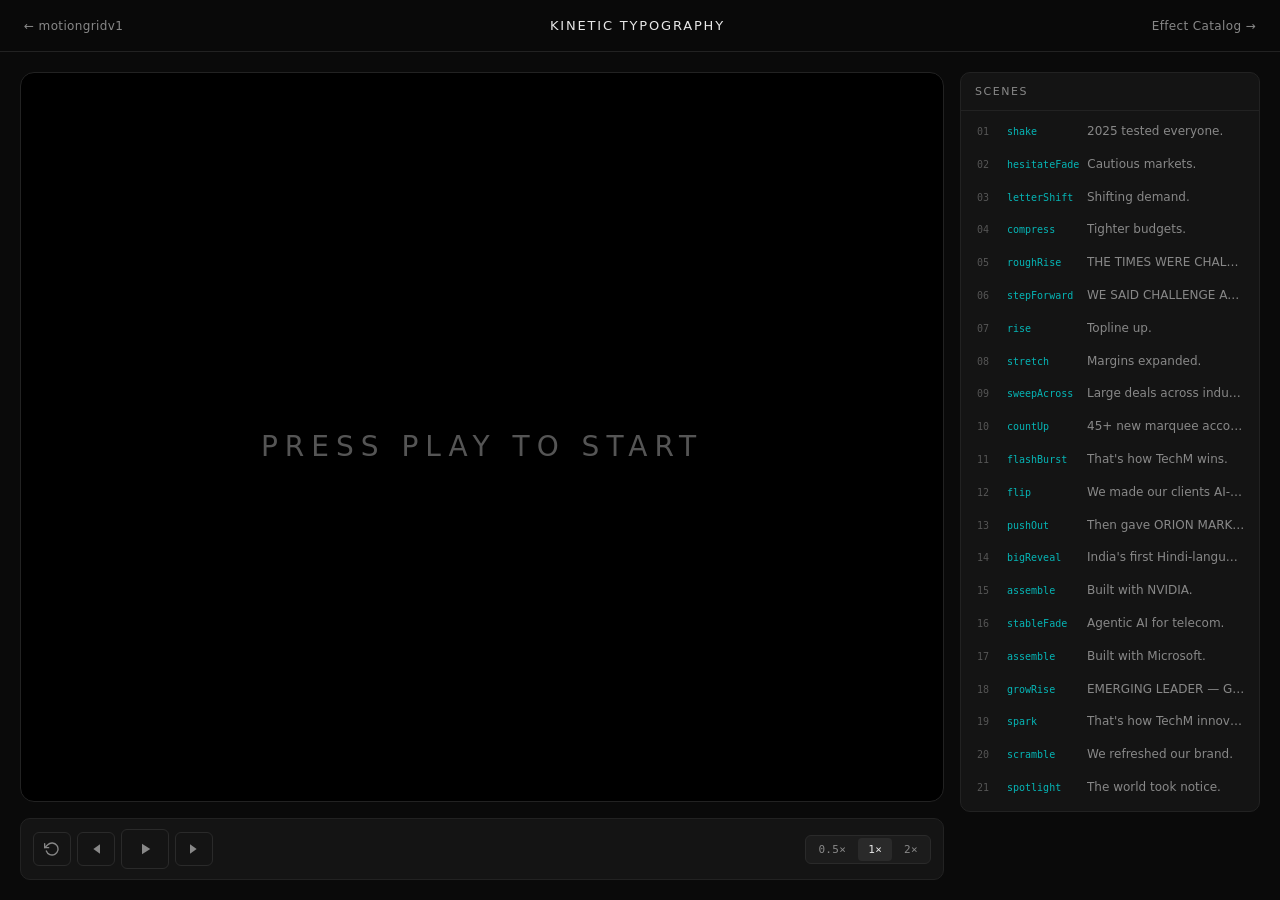
==== kinetic.html @ 49d1b71b "Add Kinetic Typography playground + effect catalog pages New add-on pages animating a 37-scene scrip" ====
<!DOCTYPE html>
<html lang="en">
<head>
<meta charset="UTF-8">
<meta name="viewport" content="width=device-width, initial-scale=1">
<title>Kinetic Typography — motiongridv1</title>
<link rel="stylesheet" href="kinetic.css">
</head>
<body class="kin-body">

<header class="kin-header">
  <nav class="kin-nav">
    <a href="index.html" class="kin-back">← motiongridv1</a>
    <h1>Kinetic Typography</h1>
    <a href="catalog.html" class="kin-link">Effect Catalog →</a>
  </nav>
</header>

<main class="kin-main">
  <section class="stage" id="stage" aria-label="Playback stage">
    <div class="stage-content" id="stage-content" aria-live="polite">
      <span class="stage-idle">Press Play to start</span>
    </div>
    <div class="stage-progress" id="stage-progress"></div>
    <div class="stage-meta" id="stage-meta"></div>
  </section>

  <section class="transport" aria-label="Playback controls">
    <button id="btn-restart" class="btn-icon" title="Restart" aria-label="Restart">
      <svg width="16" height="16" viewBox="0 0 24 24" fill="none" stroke="currentColor" stroke-width="2" stroke-linecap="round" stroke-linejoin="round"><polyline points="1 4 1 10 7 10"/><path d="M3.51 15a9 9 0 1 0 2.13-9.36L1 10"/></svg>
    </button>
    <button id="btn-prev" class="btn-icon" title="Previous scene" aria-label="Previous scene">
      <svg width="16" height="16" viewBox="0 0 24 24" fill="currentColor"><path d="M18 5l-10 7 10 7z"/></svg>
    </button>
    <button id="btn-play" class="btn-icon btn-play" title="Play / Pause" aria-label="Play or pause">
      <svg class="icon-play" width="18" height="18" viewBox="0 0 24 24" fill="currentColor"><path d="M8 5v14l11-7z"/></svg>
      <svg class="icon-pause" width="18" height="18" viewBox="0 0 24 24" fill="currentColor"><path d="M6 4h4v16H6zM14 4h4v16h-4z"/></svg>
    </button>
    <button id="btn-next" class="btn-icon" title="Next scene" aria-label="Next scene">
      <svg width="16" height="16" viewBox="0 0 24 24" fill="currentColor"><path d="M6 5l10 7-10 7z"/></svg>
    </button>

    <div class="transport-spacer"></div>

    <div class="speed-tabs" id="speed-tabs" role="group" aria-label="Playback speed">
      <button data-speed="0.5">0.5×</button>
      <button data-speed="1" class="active">1×</button>
      <button data-speed="2">2×</button>
    </div>
  </section>

  <aside class="scene-list" id="scene-list" aria-label="Scene list">
    <div class="scene-list-header">Scenes</div>
    <ol class="scenes" id="scenes"></ol>
  </aside>
</main>

<script src="kinetic.js"></script>
</body>
</html>
---- kinetic.css ----
/* ─── Kinetic Typography — shared styles ─── */

:root {
  --bg: #0a0a0a;
  --fg: #e8e8e8;
  --muted: #888;
  --dim: #555;
  --panel: #141414;
  --panel-2: #1c1c1c;
  --border: #222;
  --border-2: #2a2a2a;
  --accent: oklch(85% 0.15 195);
  --accent-soft: oklch(85% 0.15 195 / 0.25);
}

* { box-sizing: border-box; }

html, body { height: 100%; }

body {
  margin: 0;
  background: var(--bg);
  color: var(--fg);
  font-family: -apple-system, system-ui, "Segoe UI", sans-serif;
  min-height: 100vh;
  display: flex;
  flex-direction: column;
}

/* ─── Header / nav ─── */

.kin-header {
  padding: 18px 24px;
  border-bottom: 1px solid var(--border);
  background: rgba(10, 10, 10, 0.85);
  backdrop-filter: blur(6px);
  -webkit-backdrop-filter: blur(6px);
  position: sticky;
  top: 0;
  z-index: 10;
}

.kin-nav {
  display: flex;
  align-items: center;
  justify-content: space-between;
  gap: 16px;
  max-width: 1400px;
  margin: 0 auto;
}

.kin-nav h1 {
  font-size: 13px;
  font-weight: 400;
  letter-spacing: 0.14em;
  text-transform: uppercase;
  color: var(--fg);
  margin: 0;
}

.kin-nav a {
  color: var(--muted);
  text-decoration: none;
  font-size: 12px;
  letter-spacing: 0.03em;
  transition: color 150ms;
}

.kin-nav a:hover { color: var(--fg); }

/* ─── Main layout (kinetic.html) ─── */

.kin-main {
  flex: 1;
  display: grid;
  grid-template-columns: minmax(0, 1fr) 300px;
  grid-template-rows: minmax(0, 1fr) auto;
  gap: 16px;
  padding: 20px;
  max-width: 1400px;
  margin: 0 auto;
  width: 100%;
}

/* ─── Stage ─── */

.stage {
  grid-column: 1;
  grid-row: 1;
  background: #000;
  border: 1px solid var(--border);
  border-radius: 14px;
  position: relative;
  overflow: hidden;
  min-height: 440px;
  display: flex;
  align-items: center;
  justify-content: center;
}

.stage-content {
  font-size: clamp(26px, 4.6vw, 56px);
  font-weight: 300;
  line-height: 1.2;
  letter-spacing: 0.01em;
  text-align: center;
  padding: 5vw;
  max-width: 95%;
}

.stage-idle {
  color: var(--dim);
  font-size: 0.5em;
  letter-spacing: 0.25em;
  text-transform: uppercase;
}

.stage-progress {
  position: absolute;
  left: 0;
  bottom: 0;
  height: 2px;
  width: 0;
  background: var(--accent);
  box-shadow: 0 0 8px var(--accent-soft);
}

.stage-meta {
  position: absolute;
  top: 12px;
  left: 14px;
  font-size: 11px;
  font-family: ui-monospace, SFMono-Regular, Menlo, monospace;
  letter-spacing: 0.06em;
  color: var(--dim);
  pointer-events: none;
}

/* ─── Transport ─── */

.transport {
  grid-column: 1;
  grid-row: 2;
  display: flex;
  align-items: center;
  gap: 6px;
  padding: 10px 12px;
  background: var(--panel);
  border: 1px solid var(--border);
  border-radius: 10px;
}

.transport-spacer { flex: 1; }

.btn-icon {
  background: transparent;
  color: var(--muted);
  border: 1px solid var(--border-2);
  border-radius: 6px;
  padding: 8px 10px;
  cursor: pointer;
  display: inline-flex;
  align-items: center;
  justify-content: center;
  transition: background 150ms, color 150ms, border-color 150ms;
}

.btn-icon:hover {
  background: var(--panel-2);
  color: var(--fg);
  border-color: #333;
}

.btn-icon svg { display: block; }

.btn-play { padding: 10px 14px; }
.btn-play .icon-pause { display: none; }
.btn-play.is-playing .icon-play { display: none; }
.btn-play.is-playing .icon-pause { display: block; }

.speed-tabs {
  display: flex;
  gap: 2px;
  background: var(--panel-2);
  border: 1px solid var(--border-2);
  border-radius: 6px;
  padding: 2px;
}

.speed-tabs button {
  background: transparent;
  color: var(--muted);
  border: none;
  padding: 5px 10px;
  font-size: 11px;
  font-family: ui-monospace, SFMono-Regular, Menlo, monospace;
  letter-spacing: 0.03em;
  border-radius: 4px;
  cursor: pointer;
  transition: background 150ms, color 150ms;
}

.speed-tabs button:hover { color: var(--fg); }
.speed-tabs button.active { background: #2a2a2a; color: var(--fg); }

/* ─── Scene list ─── */

.scene-list {
  grid-column: 2;
  grid-row: 1 / span 2;
  background: var(--panel);
  border: 1px solid var(--border);
  border-radius: 10px;
  padding: 0;
  overflow: hidden;
  display: flex;
  flex-direction: column;
  max-height: calc(100vh - 160px);
}

.scene-list-header {
  padding: 12px 14px;
  font-size: 11px;
  letter-spacing: 0.14em;
  text-transform: uppercase;
  color: var(--muted);
  border-bottom: 1px solid var(--border);
}

.scenes {
  list-style: none;
  margin: 0;
  padding: 4px 0;
  overflow-y: auto;
  flex: 1;
}

.scenes li {
  padding: 8px 14px;
  font-size: 12px;
  line-height: 1.4;
  color: var(--muted);
  border-left: 2px solid transparent;
  cursor: pointer;
  transition: background 120ms, color 120ms, border-color 120ms;
  display: flex;
  gap: 8px;
  align-items: baseline;
}

.scenes li:hover {
  background: var(--panel-2);
  color: var(--fg);
}

.scenes li.is-active {
  background: var(--panel-2);
  color: var(--fg);
  border-left-color: var(--accent);
}

.scenes .s-idx {
  font-family: ui-monospace, SFMono-Regular, Menlo, monospace;
  font-size: 10px;
  color: var(--dim);
  min-width: 22px;
}

.scenes .s-fx {
  font-family: ui-monospace, SFMono-Regular, Menlo, monospace;
  font-size: 10px;
  color: var(--accent);
  opacity: 0.75;
  min-width: 72px;
}

.scenes .s-text {
  flex: 1;
  min-width: 0;
  overflow: hidden;
  text-overflow: ellipsis;
  white-space: nowrap;
}

/* ─── Catalog page ─── */

.catalog-main {
  flex: 1;
  max-width: 1400px;
  margin: 0 auto;
  width: 100%;
  padding: 30px 24px 60px;
}

.catalog-intro {
  color: var(--muted);
  font-size: 13px;
  letter-spacing: 0.03em;
  margin: 0 0 24px;
  text-align: center;
}

.catalog-grid {
  display: grid;
  grid-template-columns: repeat(auto-fill, minmax(240px, 1fr));
  gap: 16px;
}

.cat-tile {
  background: #000;
  border: 1px solid var(--border);
  border-radius: 10px;
  padding: 30px 20px 16px;
  display: flex;
  flex-direction: column;
  gap: 14px;
  min-height: 160px;
  justify-content: space-between;
  cursor: pointer;
  transition: border-color 150ms, background 150ms;
}

.cat-tile:hover {
  border-color: #333;
  background: #030303;
}

.cat-preview {
  flex: 1;
  display: flex;
  align-items: center;
  justify-content: center;
  font-size: 22px;
  font-weight: 300;
  letter-spacing: 0.02em;
  min-height: 70px;
}

.cat-label {
  font-size: 11px;
  color: var(--muted);
  font-family: ui-monospace, SFMono-Regular, Menlo, monospace;
  letter-spacing: 0.1em;
  text-transform: uppercase;
  text-align: center;
}

/* ─── Responsive ─── */

@media (max-width: 900px) {
  .kin-main {
    grid-template-columns: 1fr;
    grid-template-rows: auto auto auto;
  }
  .stage { grid-column: 1; grid-row: 1; min-height: 320px; }
  .transport { grid-column: 1; grid-row: 2; flex-wrap: wrap; }
  .scene-list { grid-column: 1; grid-row: 3; max-height: 320px; }
}

@media (max-width: 600px) {
  .kin-header { padding: 12px 16px; }
  .kin-nav h1 { font-size: 11px; }
  .kin-main { padding: 12px; }
  .stage-content { padding: 20px; }
}

/* ─── Letter splitter primitives (used by effects later) ─── */

.stage-content .word {
  display: inline-block;
  white-space: nowrap;
  margin-right: 0.35em;
}

.stage-content .ltr {
  display: inline-block;
  will-change: transform, opacity, filter;
}

/* ─── Effect catalog ─────────────────────────────────────────────────── */
/* Default fallback — animates all letters when any fx-* class is active
   but no specific rule matches. Overridden by later fx-specific rules
   via matching specificity and source order. */

.stage-content .ltr {
  animation: kin-default calc(600ms / var(--fx-speed, 1)) ease-out both;
  animation-delay: calc(var(--i, 0) * 18ms / var(--fx-speed, 1));
}

@keyframes kin-default {
  from { opacity: 0; transform: translateY(8px); }
  to   { opacity: 1; transform: translateY(0); }
}

/* ─── fx: shake ─── per-letter jitter for "2025 tested everyone." */

.fx-shake .ltr {
  animation: kin-shake calc(900ms / var(--fx-speed, 1)) ease-out both;
  animation-delay: calc(var(--i, 0) * 28ms / var(--fx-speed, 1));
}

@keyframes kin-shake {
  0%   { transform: translate(0, 0); opacity: 0; }
  12%  { opacity: 1; }
  20%  { transform: translate(-3px, 2px); }
  35%  { transform: translate(3px, -2px); }
  50%  { transform: translate(-2px, 2px); }
  65%  { transform: translate(2px, -1px); }
  80%  { transform: translate(-1px, 1px); }
  100% { transform: translate(0, 0); opacity: 1; }
}

/* ─── fx: hesitateFade ── slow fade-in with stutter */
.fx-hesitateFade .ltr {
  animation: kin-hesitate calc(1100ms / var(--fx-speed, 1)) ease-out both;
  animation-delay: calc(var(--i, 0) * 22ms / var(--fx-speed, 1));
}
@keyframes kin-hesitate {
  0%   { opacity: 0; transform: translateY(6px); }
  25%  { opacity: 0.25; transform: translateY(4px); }
  35%  { opacity: 0.15; transform: translateY(3px); }
  55%  { opacity: 0.55; transform: translateY(2px); }
  70%  { opacity: 0.45; transform: translateY(1px); }
  100% { opacity: 1; transform: translateY(0); }
}

/* ─── fx: letterShift ── letters shift horizontally into place */
.fx-letterShift .ltr {
  animation: kin-shift calc(900ms / var(--fx-speed, 1)) cubic-bezier(.2,.9,.3,1) both;
  animation-delay: calc(var(--i, 0) * 35ms / var(--fx-speed, 1));
}
@keyframes kin-shift {
  0%   { opacity: 0; transform: translateX(calc(8px * (1 + (var(--i, 0) % 3)))); }
  50%  { opacity: 1; transform: translateX(-4px); }
  100% { opacity: 1; transform: translateX(0); }
}

/* ─── fx: compress ── letter-spacing squeezes inward (container-level) */
.fx-compress {
  animation: kin-compress calc(1100ms / var(--fx-speed, 1)) ease-out both;
  display: inline-block;
}
@keyframes kin-compress {
  0%   { letter-spacing: 0.5em; opacity: 0; }
  50%  { letter-spacing: 0.1em; opacity: 1; }
  100% { letter-spacing: 0; opacity: 1; }
}
.fx-compress .ltr { animation: none; opacity: 1; }

/* ─── fx: roughRise ── jagged rise from below */
.fx-roughRise .ltr {
  animation: kin-rough calc(1100ms / var(--fx-speed, 1)) ease-out both;
  animation-delay: calc(var(--i, 0) * 24ms / var(--fx-speed, 1));
}
@keyframes kin-rough {
  0%   { opacity: 0; transform: translateY(30px) rotate(-4deg); }
  40%  { opacity: 1; transform: translateY(2px) rotate(2deg); }
  65%  { transform: translateY(-1px) rotate(-1deg); }
  100% { opacity: 1; transform: translateY(0) rotate(0); }
}

/* ─── fx: stepForward ── confident slide-up with bounce */
.fx-stepForward .ltr {
  animation: kin-step calc(900ms / var(--fx-speed, 1)) cubic-bezier(.2,.8,.3,1.2) both;
  animation-delay: calc(var(--i, 0) * 20ms / var(--fx-speed, 1));
}
@keyframes kin-step {
  0%   { opacity: 0; transform: translateY(30px) scale(0.95); }
  60%  { opacity: 1; transform: translateY(-4px) scale(1.02); }
  100% { opacity: 1; transform: translateY(0) scale(1); }
}

/* ─── fx: rise ── simple rise from below */
.fx-rise .ltr {
  animation: kin-rise calc(700ms / var(--fx-speed, 1)) ease-out both;
  animation-delay: calc(var(--i, 0) * 20ms / var(--fx-speed, 1));
}
@keyframes kin-rise {
  from { opacity: 0; transform: translateY(24px); }
  to   { opacity: 1; transform: translateY(0); }
}

/* ─── fx: stretch ── horizontal scale expansion (container-level) */
.fx-stretch {
  animation: kin-stretch calc(900ms / var(--fx-speed, 1)) cubic-bezier(.2,.9,.3,1) both;
  display: inline-block;
  transform-origin: center;
}
@keyframes kin-stretch {
  0%   { letter-spacing: -0.15em; opacity: 0; transform: scaleX(0.6); }
  60%  { letter-spacing: 0.04em; opacity: 1; transform: scaleX(1.04); }
  100% { letter-spacing: 0.02em; opacity: 1; transform: scaleX(1); }
}
.fx-stretch .ltr { animation: none; opacity: 1; }

/* ─── fx: sweepAcross ── letters appear L→R */
.fx-sweepAcross .ltr {
  animation: kin-sweep calc(500ms / var(--fx-speed, 1)) ease-out both;
  animation-delay: calc(var(--i, 0) * 32ms / var(--fx-speed, 1));
}
@keyframes kin-sweep {
  from { opacity: 0; transform: translateX(-10px); }
  to   { opacity: 1; transform: translateX(0); }
}

/* ─── fx: countUp / countUpStaged ── base fade (numbers animated by JS) */
.fx-countUp .ltr,
.fx-countUpStaged .ltr {
  animation: kin-default calc(500ms / var(--fx-speed, 1)) ease-out both;
  animation-delay: calc(var(--i, 0) * 10ms / var(--fx-speed, 1));
}
.counter {
  display: inline-block;
  font-variant-numeric: tabular-nums;
  min-width: 0.5em;
}

/* ─── fx: flashBurst ── bright flash + glow */
.fx-flashBurst .ltr {
  animation: kin-flash calc(1000ms / var(--fx-speed, 1)) ease-out both;
  animation-delay: calc(var(--i, 0) * 15ms / var(--fx-speed, 1));
}
@keyframes kin-flash {
  0%   { opacity: 0; text-shadow: 0 0 0 rgba(255,255,255,0); filter: brightness(1); }
  20%  { opacity: 1; text-shadow: 0 0 20px rgba(255,255,255,0.95), 0 0 40px rgba(255,255,255,0.6); filter: brightness(1.8); }
  60%  { opacity: 1; text-shadow: 0 0 8px rgba(255,255,255,0.4); filter: brightness(1.1); }
  100% { opacity: 1; text-shadow: 0 0 0 rgba(255,255,255,0); filter: brightness(1); }
}

/* ─── fx: flip ── 3D Y-axis flip per letter */
.fx-flip .ltr {
  display: inline-block;
  animation: kin-flip calc(900ms / var(--fx-speed, 1)) cubic-bezier(.2,.8,.3,1) both;
  animation-delay: calc(var(--i, 0) * 30ms / var(--fx-speed, 1));
}
@keyframes kin-flip {
  0%   { opacity: 0; transform: perspective(500px) rotateY(90deg); }
  100% { opacity: 1; transform: perspective(500px) rotateY(0); }
}

/* ─── fx: pushOut ── slide from left */
.fx-pushOut .ltr {
  animation: kin-push calc(900ms / var(--fx-speed, 1)) cubic-bezier(.2,.9,.3,1) both;
  animation-delay: calc(var(--i, 0) * 15ms / var(--fx-speed, 1));
}
@keyframes kin-push {
  0%   { opacity: 0; transform: translateX(-44px); }
  100% { opacity: 1; transform: translateX(0); }
}

/* ─── fx: bigReveal ── scale + fade, slow settle */
.fx-bigReveal .ltr {
  animation: kin-bigReveal calc(1200ms / var(--fx-speed, 1)) cubic-bezier(.2,.8,.2,1) both;
  animation-delay: calc(var(--i, 0) * 18ms / var(--fx-speed, 1));
}
@keyframes kin-bigReveal {
  0%   { opacity: 0; transform: scale(0.7); filter: blur(4px); }
  60%  { opacity: 1; transform: scale(1.03); filter: blur(0); }
  100% { opacity: 1; transform: scale(1); filter: blur(0); }
}

/* ─── fx: assemble ── letters fly in from random positions (JS sets --rx/--ry/--rr) */
.fx-assemble .ltr {
  animation: kin-assemble calc(1000ms / var(--fx-speed, 1)) cubic-bezier(.2,.8,.2,1) both;
  animation-delay: calc(var(--i, 0) * 40ms / var(--fx-speed, 1));
}
@keyframes kin-assemble {
  0%   { opacity: 0; transform: translate(var(--rx, 60px), var(--ry, -50px)) rotate(var(--rr, 20deg)) scale(0.4); }
  60%  { opacity: 1; }
  100% { opacity: 1; transform: translate(0, 0) rotate(0) scale(1); }
}

/* ─── fx: stableFade ── calm fade in */
.fx-stableFade .ltr {
  animation: kin-stable calc(900ms / var(--fx-speed, 1)) ease-out both;
  animation-delay: calc(var(--i, 0) * 18ms / var(--fx-speed, 1));
}
@keyframes kin-stable {
  from { opacity: 0; }
  to   { opacity: 1; }
}

/* ─── fx: growRise ── emerge and grow from baseline */
.fx-growRise .ltr {
  animation: kin-growRise calc(1100ms / var(--fx-speed, 1)) cubic-bezier(.2,.8,.3,1.1) both;
  animation-delay: calc(var(--i, 0) * 25ms / var(--fx-speed, 1));
  transform-origin: bottom center;
}
@keyframes kin-growRise {
  0%   { opacity: 0; transform: translateY(20px) scaleY(0.3); }
  100% { opacity: 1; transform: translateY(0) scaleY(1); }
}

/* ─── fx: spark ── pop with glow burst */
.fx-spark .ltr {
  animation: kin-spark calc(900ms / var(--fx-speed, 1)) cubic-bezier(.2,.9,.3,1.3) both;
  animation-delay: calc(var(--i, 0) * 40ms / var(--fx-speed, 1));
}
@keyframes kin-spark {
  0%   { opacity: 0; transform: scale(0); text-shadow: 0 0 0 rgba(255,220,120,0); }
  40%  { opacity: 1; transform: scale(1.3); text-shadow: 0 0 14px rgba(255,220,120,0.9); }
  100% { opacity: 1; transform: scale(1); text-shadow: 0 0 0 rgba(255,220,120,0); }
}

/* ─── fx: scramble ── chars resolve (JS shuffles chars in flight) */
.fx-scramble .ltr {
  animation: kin-scramble calc(600ms / var(--fx-speed, 1)) ease-out both;
  animation-delay: calc(var(--i, 0) * 12ms / var(--fx-speed, 1));
}
@keyframes kin-scramble {
  from { opacity: 0.7; }
  to   { opacity: 1; }
}

/* ─── fx: spotlight ── scale + brightness reveal */
.fx-spotlight {
  animation: kin-spot calc(1100ms / var(--fx-speed, 1)) ease-out both;
  display: inline-block;
}
@keyframes kin-spot {
  0%   { opacity: 0; transform: scale(0.92); filter: brightness(0.35); }
  100% { opacity: 1; transform: scale(1); filter: brightness(1); }
}
.fx-spotlight .ltr { animation: none; opacity: 1; }

/* ─── fx: popIn ── bounce scale from 0 */
.fx-popIn .ltr {
  animation: kin-pop calc(800ms / var(--fx-speed, 1)) cubic-bezier(.2,.9,.2,1.6) both;
  animation-delay: calc(var(--i, 0) * 26ms / var(--fx-speed, 1));
}
@keyframes kin-pop {
  0%   { opacity: 0; transform: scale(0); }
  70%  { opacity: 1; transform: scale(1.18); }
  100% { opacity: 1; transform: scale(1); }
}

/* ─── fx: shatter ── scatter from origin (JS sets --sx/--sy/--sr) */
.fx-shatter .ltr {
  animation: kin-shatter calc(1100ms / var(--fx-speed, 1)) cubic-bezier(.2,.8,.3,1) both;
  animation-delay: calc(var(--i, 0) * 20ms / var(--fx-speed, 1));
}
@keyframes kin-shatter {
  0%   { opacity: 0; transform: translate(var(--sx, 30px), var(--sy, -20px)) rotate(var(--sr, 25deg)) scale(0.75); }
  50%  { opacity: 1; }
  100% { opacity: 1; transform: translate(0, 0) rotate(0) scale(1); }
}

/* ─── fx: typewriter ── letter-by-letter appear */
.fx-typewriter .ltr {
  opacity: 0;
  animation: kin-type 1ms steps(1, end) forwards;
  animation-delay: calc(var(--i, 0) * 60ms / var(--fx-speed, 1));
}
@keyframes kin-type {
  to { opacity: 1; }
}

/* ─── fx: targetZoom ── zoom from huge, settle */
.fx-targetZoom .ltr {
  animation: kin-target calc(900ms / var(--fx-speed, 1)) cubic-bezier(.1,.9,.2,1) both;
  animation-delay: calc(var(--i, 0) * 14ms / var(--fx-speed, 1));
}
@keyframes kin-target {
  0%   { opacity: 0; transform: scale(3); filter: blur(6px); }
  70%  { opacity: 1; transform: scale(1.05); filter: blur(0); }
  100% { opacity: 1; transform: scale(1); filter: blur(0); }
}

/* ─── fx: stackUp ── words stack from below (per-word stagger via --wi) */
.fx-stackUp .word {
  display: inline-block;
  animation: kin-stackUp calc(800ms / var(--fx-speed, 1)) cubic-bezier(.2,.8,.3,1.1) both;
  animation-delay: calc(var(--wi, 0) * 160ms / var(--fx-speed, 1));
}
@keyframes kin-stackUp {
  0%   { opacity: 0; transform: translateY(40px); }
  100% { opacity: 1; transform: translateY(0); }
}
.fx-stackUp .ltr { animation: none; opacity: 1; }

/* ─── fx: split ── widens letter-spacing */
.fx-split {
  animation: kin-splitSpace calc(1200ms / var(--fx-speed, 1)) ease-out both;
  display: inline-block;
}
@keyframes kin-splitSpace {
  0%   { letter-spacing: 0; opacity: 0; }
  40%  { letter-spacing: 0.05em; opacity: 1; }
  100% { letter-spacing: 0.3em; opacity: 1; }
}
.fx-split .ltr { animation: none; opacity: 1; }

/* ─── fx: merge ── narrows letter-spacing */
.fx-merge {
  animation: kin-mergeSpace calc(1000ms / var(--fx-speed, 1)) ease-out both;
  display: inline-block;
}
@keyframes kin-mergeSpace {
  0%   { letter-spacing: 0.4em; opacity: 0; }
  100% { letter-spacing: 0; opacity: 1; }
}
.fx-merge .ltr { animation: none; opacity: 1; }

/* ─── fx: stableHold ── like stableFade but longer */
.fx-stableHold .ltr {
  animation: kin-default calc(1000ms / var(--fx-speed, 1)) ease-out both;
  animation-delay: calc(var(--i, 0) * 18ms / var(--fx-speed, 1));
}

/* ─── fx: pulse / pulseStrong ── breathing scale */
.fx-pulse {
  display: inline-block;
  animation: kin-pulse calc(1600ms / var(--fx-speed, 1)) ease-in-out infinite;
}
@keyframes kin-pulse {
  0%, 100% { transform: scale(1); }
  50%      { transform: scale(1.04); }
}

.fx-pulseStrong {
  display: inline-block;
  animation: kin-pulseStrong calc(1100ms / var(--fx-speed, 1)) ease-in-out infinite;
}
@keyframes kin-pulseStrong {
  0%, 100% { transform: scale(1); filter: brightness(1); }
  50%      { transform: scale(1.08); filter: brightness(1.15); }
}

/* ─── fx: mirror ── horizontal-flip the last word */
.fx-mirror .ltr {
  animation: kin-default calc(600ms / var(--fx-speed, 1)) ease-out both;
  animation-delay: calc(var(--i, 0) * 20ms / var(--fx-speed, 1));
}
.fx-mirror .word:last-child {
  display: inline-block;
  animation: kin-mirror calc(1400ms / var(--fx-speed, 1)) cubic-bezier(.2,.8,.3,1) both;
  animation-delay: calc(500ms / var(--fx-speed, 1));
  transform-style: preserve-3d;
}
@keyframes kin-mirror {
  0%   { transform: rotateY(0); }
  100% { transform: rotateY(180deg); }
}

/* ─── fx: logoZoom ── big zoom + letter-spacing settle */
.fx-logoZoom {
  animation: kin-logo calc(1500ms / var(--fx-speed, 1)) cubic-bezier(.2,.8,.2,1) both;
  display: inline-block;
}
@keyframes kin-logo {
  0%   { opacity: 0; transform: scale(2); letter-spacing: 0.5em; filter: blur(10px); }
  70%  { opacity: 1; transform: scale(1.02); letter-spacing: 0.12em; filter: blur(0); }
  100% { opacity: 1; transform: scale(1); letter-spacing: 0.06em; filter: blur(0); }
}
.fx-logoZoom .ltr { animation: none; opacity: 1; }

/* ─── fx: motionBlur ── fast horizontal sweep with blur */
.fx-motionBlur .ltr {
  animation: kin-blur calc(900ms / var(--fx-speed, 1)) cubic-bezier(.1,.9,.2,1) both;
  animation-delay: calc(var(--i, 0) * 10ms / var(--fx-speed, 1));
}
@keyframes kin-blur {
  0%   { opacity: 0; transform: translateX(-60px); filter: blur(8px); }
  60%  { opacity: 1; transform: translateX(4px); filter: blur(2px); }
  100% { opacity: 1; transform: translateX(0); filter: blur(0); }
}

/* ─── fx: riseArrow ── number rises, last char (↑) gets accent */
.fx-riseArrow .ltr {
  animation: kin-rise calc(900ms / var(--fx-speed, 1)) cubic-bezier(.2,.8,.3,1) both;
  animation-delay: calc(var(--i, 0) * 20ms / var(--fx-speed, 1));
}
.fx-riseArrow .word:last-child .ltr:last-child {
  color: #4ade80;
  animation: kin-arrowRise calc(1200ms / var(--fx-speed, 1)) cubic-bezier(.2,.8,.3,1.2) both;
  animation-delay: calc(500ms / var(--fx-speed, 1));
  display: inline-block;
}
@keyframes kin-arrowRise {
  0%   { opacity: 0; transform: translateY(28px) scale(0.5); }
  100% { opacity: 1; transform: translateY(0) scale(1.2); }
}
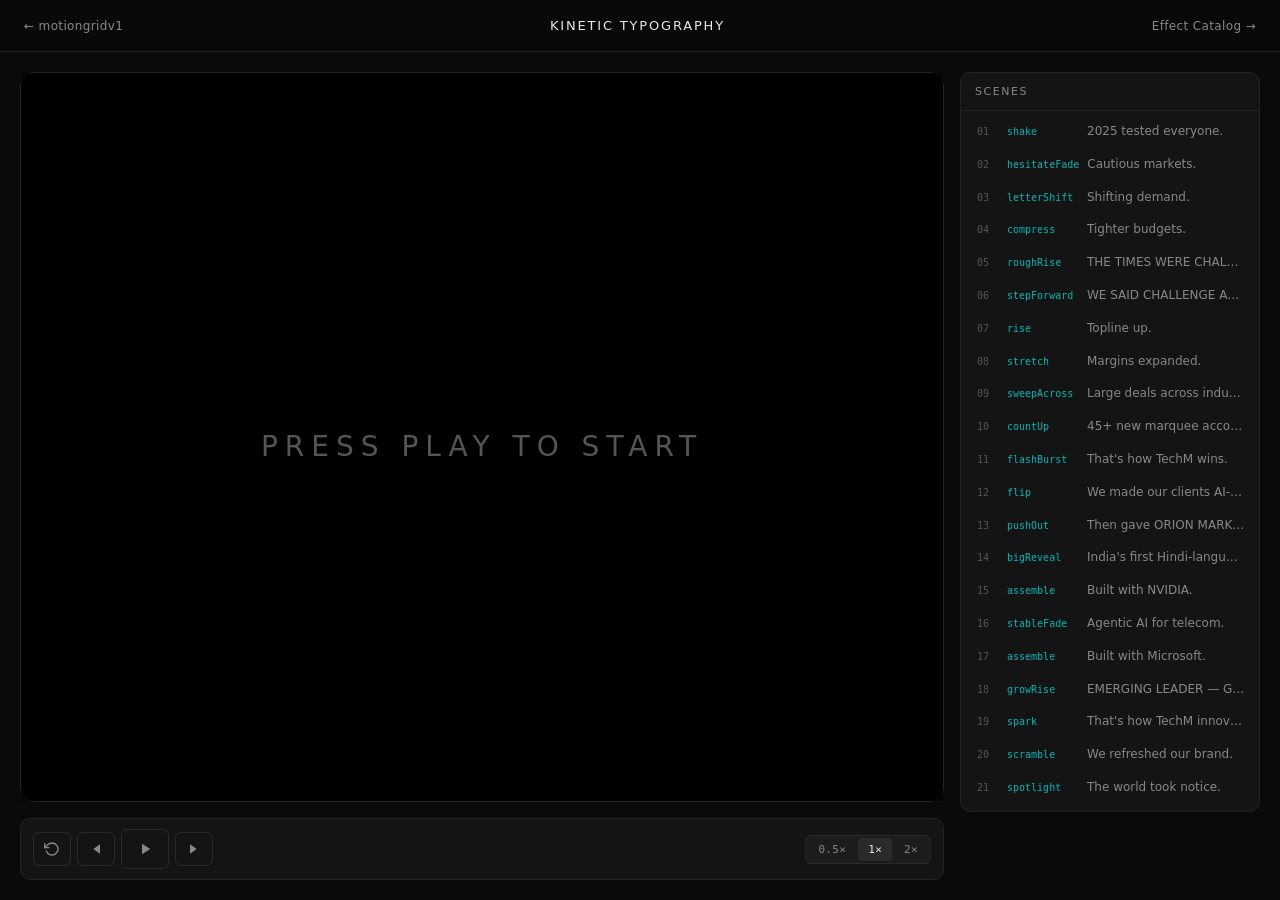
==== commit 0d45fbac: "Add SVG backdrops behind kinetic typography scenes - Two stacked backdrop layers in the stage with o" ====
--- a/kinetic.html
+++ b/kinetic.html
@@ -18,6 +18,11 @@
 
 <main class="kin-main">
   <section class="stage" id="stage" aria-label="Playback stage">
+    <div class="stage-backdrops" aria-hidden="true">
+      <div class="stage-backdrop" id="backdrop-a"></div>
+      <div class="stage-backdrop" id="backdrop-b"></div>
+      <div class="stage-backdrop-overlay"></div>
+    </div>
     <div class="stage-content" id="stage-content" aria-live="polite">
       <span class="stage-idle">Press Play to start</span>
     </div>
--- a/kinetic.css
+++ b/kinetic.css
@@ -98,7 +98,43 @@
   justify-content: center;
 }
 
+/* ─── Backdrops ─── */
+.stage-backdrops {
+  position: absolute;
+  inset: 0;
+  z-index: 0;
+  pointer-events: none;
+}
+
+.stage-backdrop {
+  position: absolute;
+  inset: 0;
+  opacity: 0;
+  transition: opacity 700ms ease-in-out;
+  will-change: opacity;
+}
+
+.stage-backdrop.active { opacity: 1; }
+
+.stage-backdrop svg,
+.stage-backdrop img {
+  width: 100%;
+  height: 100%;
+  display: block;
+  object-fit: cover;
+}
+
+.stage-backdrop-overlay {
+  position: absolute;
+  inset: 0;
+  background: radial-gradient(ellipse at center, rgba(0,0,0,0.25) 0%, rgba(0,0,0,0.55) 100%);
+  pointer-events: none;
+  z-index: 1;
+}
+
 .stage-content {
+  position: relative;
+  z-index: 2;
   font-size: clamp(26px, 4.6vw, 56px);
   font-weight: 300;
   line-height: 1.2;
@@ -106,7 +142,11 @@
   text-align: center;
   padding: 5vw;
   max-width: 95%;
-}
+  text-shadow: 0 2px 12px rgba(0,0,0,0.55);
+}
+
+.stage-progress,
+.stage-meta { z-index: 3; }
 
 .stage-idle {
   color: var(--dim);
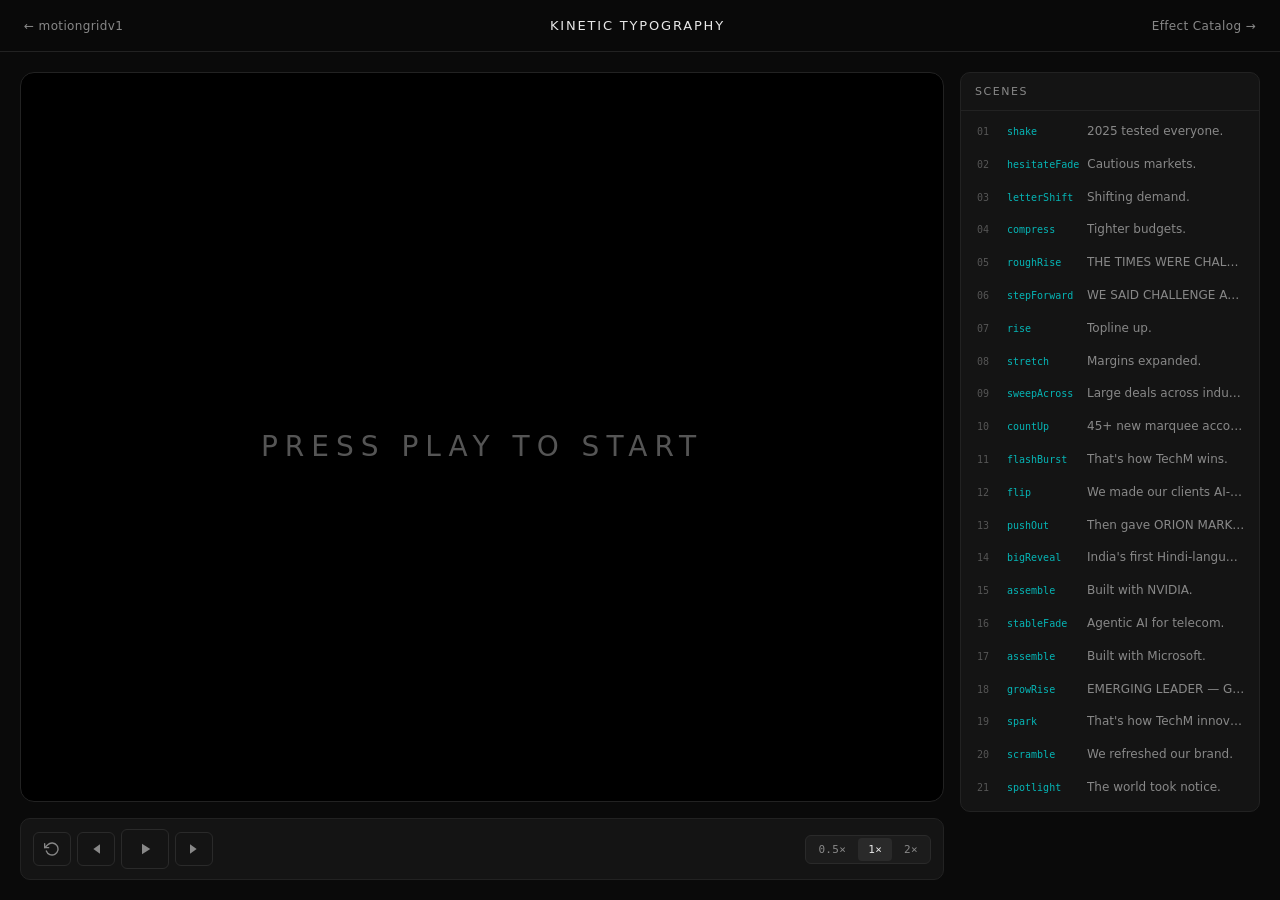
==== commit afc6b3c6: "Revert "Add SVG backdrops behind kinetic typography scenes" This reverts commit 0d45fbac1cb610792c11" ====
--- a/kinetic.html
+++ b/kinetic.html
@@ -18,11 +18,6 @@
 
 <main class="kin-main">
   <section class="stage" id="stage" aria-label="Playback stage">
-    <div class="stage-backdrops" aria-hidden="true">
-      <div class="stage-backdrop" id="backdrop-a"></div>
-      <div class="stage-backdrop" id="backdrop-b"></div>
-      <div class="stage-backdrop-overlay"></div>
-    </div>
     <div class="stage-content" id="stage-content" aria-live="polite">
       <span class="stage-idle">Press Play to start</span>
     </div>
--- a/kinetic.css
+++ b/kinetic.css
@@ -98,43 +98,7 @@
   justify-content: center;
 }
 
-/* ─── Backdrops ─── */
-.stage-backdrops {
-  position: absolute;
-  inset: 0;
-  z-index: 0;
-  pointer-events: none;
-}
-
-.stage-backdrop {
-  position: absolute;
-  inset: 0;
-  opacity: 0;
-  transition: opacity 700ms ease-in-out;
-  will-change: opacity;
-}
-
-.stage-backdrop.active { opacity: 1; }
-
-.stage-backdrop svg,
-.stage-backdrop img {
-  width: 100%;
-  height: 100%;
-  display: block;
-  object-fit: cover;
-}
-
-.stage-backdrop-overlay {
-  position: absolute;
-  inset: 0;
-  background: radial-gradient(ellipse at center, rgba(0,0,0,0.25) 0%, rgba(0,0,0,0.55) 100%);
-  pointer-events: none;
-  z-index: 1;
-}
-
 .stage-content {
-  position: relative;
-  z-index: 2;
   font-size: clamp(26px, 4.6vw, 56px);
   font-weight: 300;
   line-height: 1.2;
@@ -142,11 +106,7 @@
   text-align: center;
   padding: 5vw;
   max-width: 95%;
-  text-shadow: 0 2px 12px rgba(0,0,0,0.55);
-}
-
-.stage-progress,
-.stage-meta { z-index: 3; }
+}
 
 .stage-idle {
   color: var(--dim);
